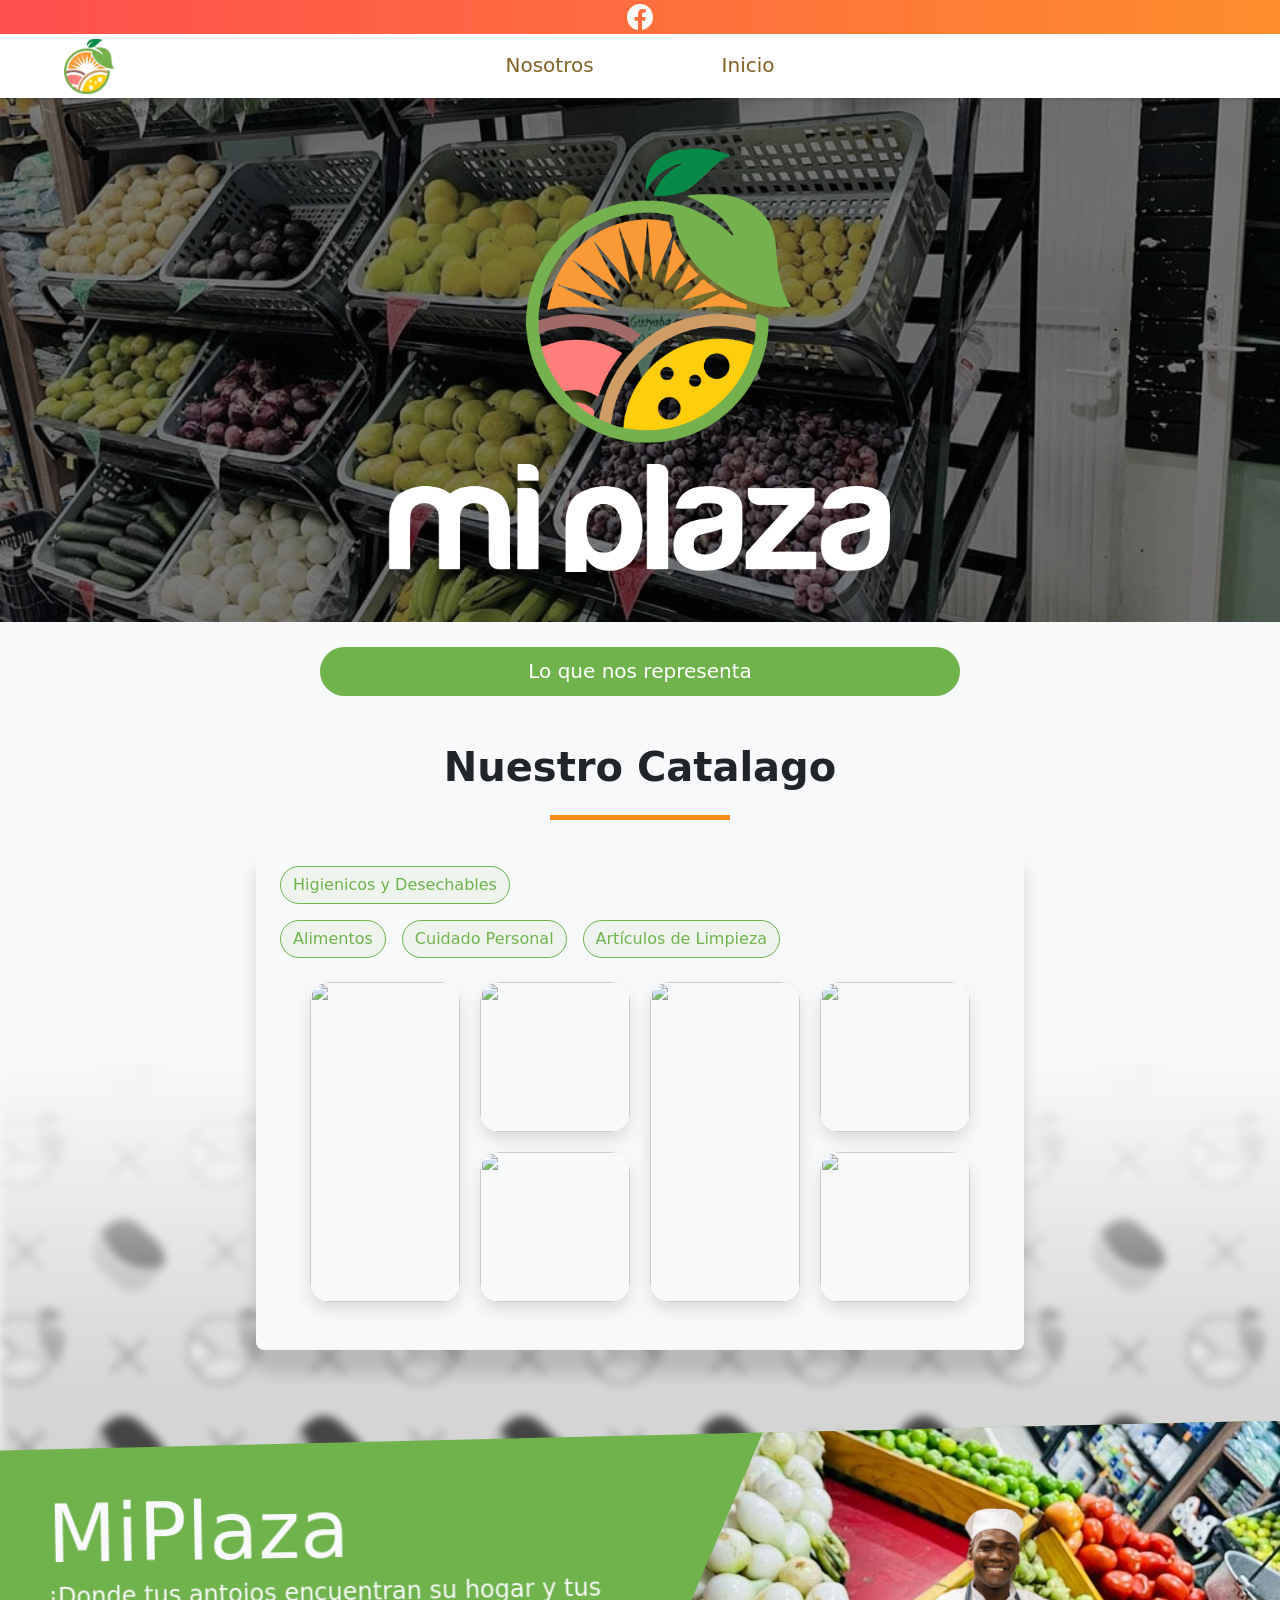
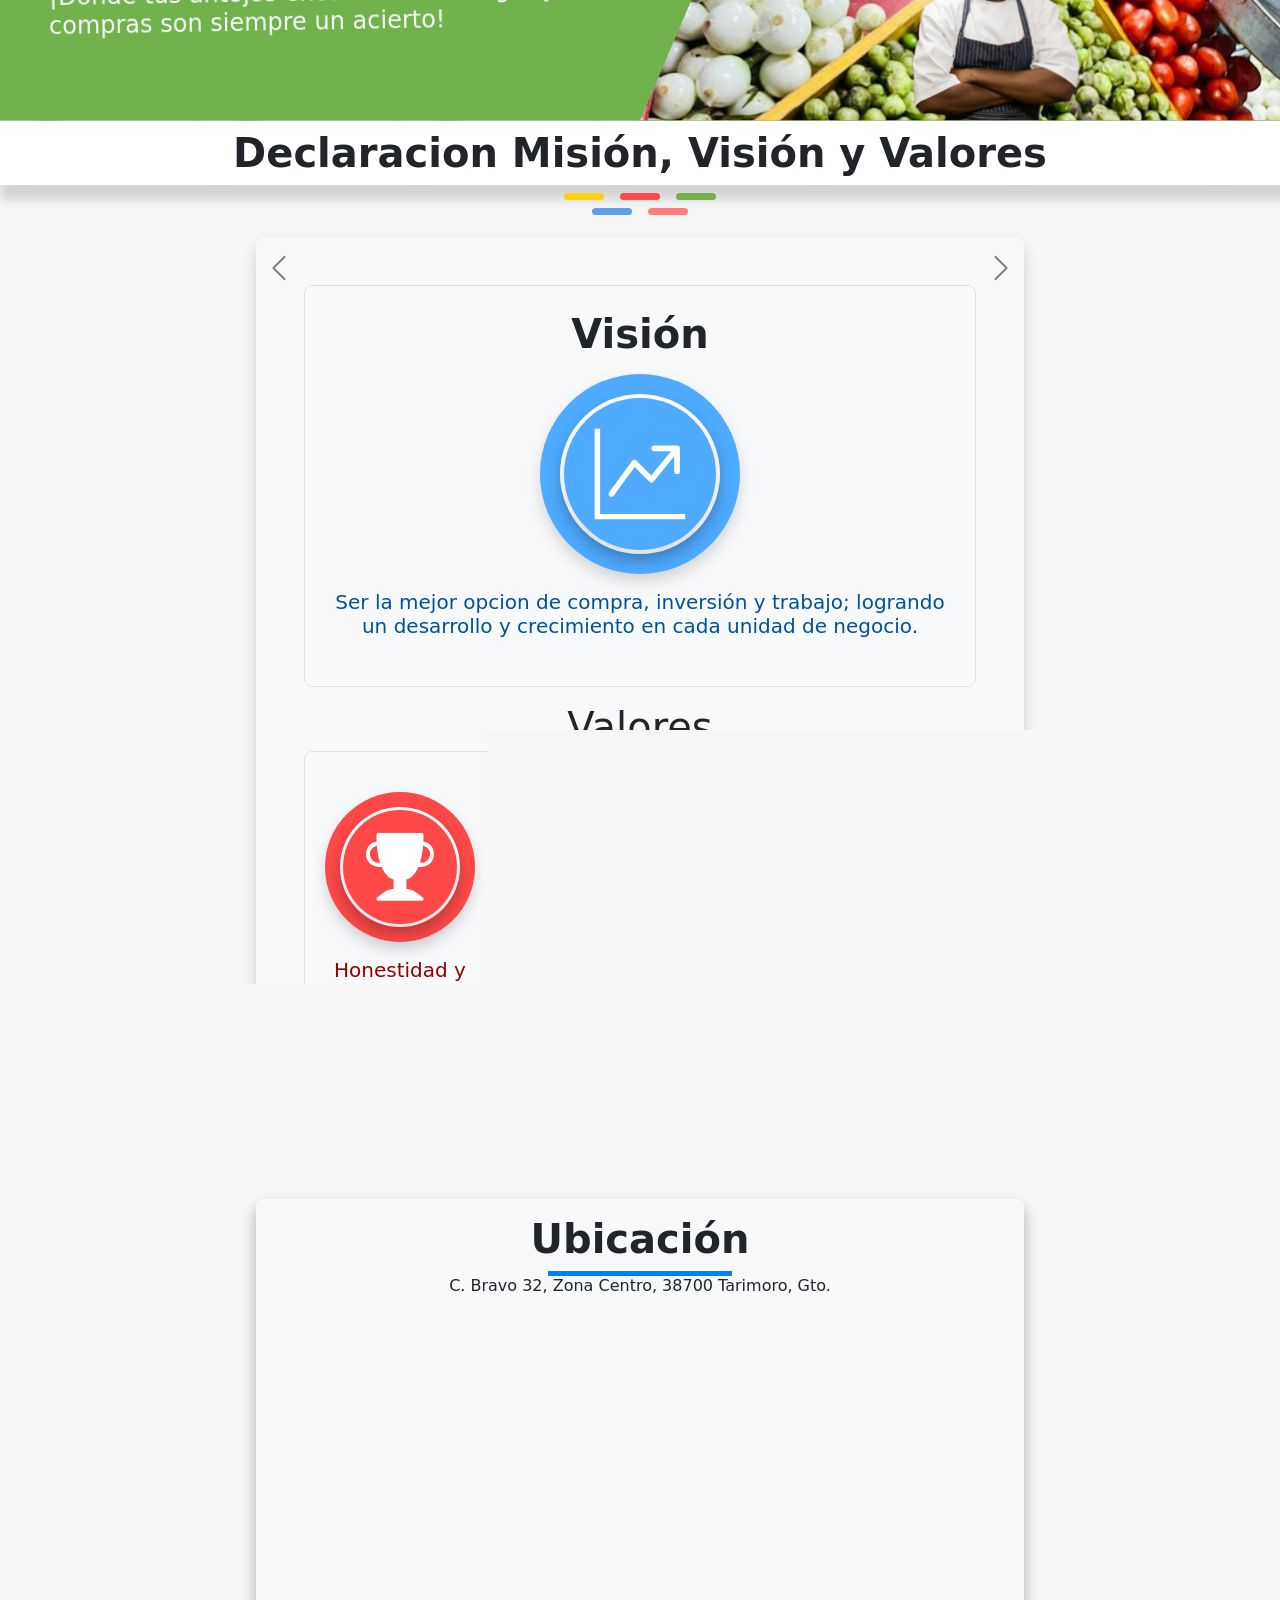
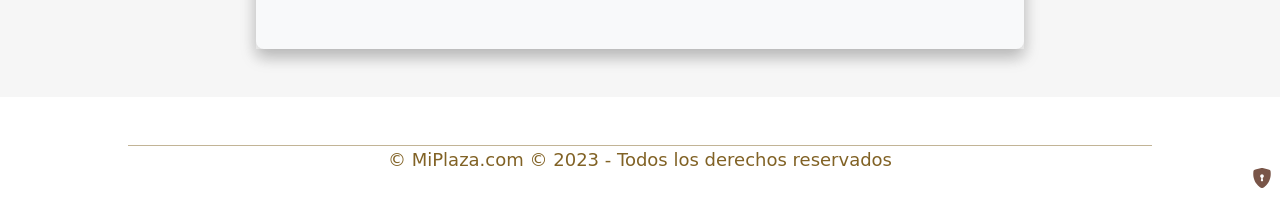
==== index.html @ 5a38d0c8 "Demo estatico MiPlaza (frontend publico)" ====
<!DOCTYPE html>
<html lang="es">

<head>
	<meta charset="UTF-8">
	<meta name="viewport" content="width=device-width, initial-scale=1.0">
	<title>Inicio - MiPlaza</title>
	<link rel="stylesheet" href="bootstrap.min.css">
	<meta name="description" content="Información sobre el super mercado miplaza como lo es el catalago de miplaza, ubicacion de miplaza y valores de miplaza">
	<link rel="stylesheet" href="header.css">
	<link rel="stylesheet" href="inicio-index.css">
	<link rel="icon" href="miplaza-logo.png" type="image/x-icon">
	<meta name="theme-color" content="#70B34D">
</head>

<body>
	<header class="p-0 position-fixed">
		<nav class="top">
			<ul class="nav justify-content-center">
				<li class="nav-item">
					<a href="https://www.facebook.com/profile.php?id=100053143824005" aria-label="Facebook">
						<svg xmlns="http://www.w3.org/2000/svg" width="28px" height="28px" fill="white"
							class="bi bi-facebook" viewBox="0 0 16 16">
							<path
								d="M16 8.049c0-4.446-3.582-8.05-8-8.05C3.58 0-.002 3.603-.002 8.05c0 4.017 2.926 7.347 6.75 7.951v-5.625h-2.03V8.05H6.75V6.275c0-2.017 1.195-3.131 3.022-3.131.876 0 1.791.157 1.791.157v1.98h-1.009c-.993 0-1.303.621-1.303 1.258v1.51h2.218l-.354 2.326H9.25V16c3.824-.604 6.75-3.934 6.75-7.951z" />
						</svg>
					</a>
				</li>
			</ul>
		</nav>
		<nav>
			<nav class="nav nav-underline h-100">
				<img src="miplaza-logo.png" alt="" class="img-fluid" id="icon-nav">
				<ul class="navbar nav justify-content-center">
					<li class="nav-item m-0">
						<a class="fs-5 nav-link m-0" href="nosotros.html">Nosotros</a>
					</li>
					<li class="nav-item m-0">
						<a class="fs-5 nav-link m-0" href="index.html">Inicio</a>
					</li>
				</ul>


			</nav>
		</nav>
	</header>
	<main style="margin-top: 98px;">
		<div class="encabezado" style="height: calc(80vh - 98px);">
			<div id="carouselExampleSlidesOnly" class="carousel slide logo position-relative w-100"
				data-bs-ride="carousel" style="height: calc( 80vh - 196px);">
				<div class="carousel-inner main w-100 h-100">
					<div class="carousel-item h-100 w-100 active">
						<img src="referencia.jpg"
							class="d-block w-100 h-100 object-fit-cover" alt="..." loading="lazy">
					</div>
					<div class="carousel-item h-100 w-100">
						<img src="referencia1.jpg"
							class="d-block w-100 h-100 object-fit-cover" alt="..." loading="lazy">

					</div>
					<div class="carousel-item h-100 w-100">
						<img src="referencia1.jpg"
							class="d-block w-100 h-100 object-fit-cover" alt="..." loading="lazy">

					</div>
				</div>
				<img src="miplaza.png"
					class="img-fluid position-absolute top-50 start-50 translate-middle w-100 h-100 object-fit-contain border-0 p-5"
					alt="" id="logo">
			</div>
			<div class="descripcion text-center w-100 bg-light d-flex flex-column justify-content-center align-items-center"
				style="height:98px">
				<button class="btn rounded-pill h-50 w-50" onclick="popCard()" type="button">
					Lo que nos representa
				</button>

			</div>

		</div>
		<div class="fixed-top w-100 h-100" id="blackground"></div>
		<div class="fixed-top m-auto card card-main  border-0 rounded rounded-3 shadow px-4 py-5 bg-body  h-75"
			style="color: #634d1d;" id="pop-card">
			<svg xmlns="http://www.w3.org/2000/svg" onclick="popCard()" width="40" height="40" fill="currentColor"
				class="bi bi-x position-absolute top-0 end-0" viewBox="0 0 16 16">
				<path
					d="M4.646 4.646a.5.5 0 0 1 .708 0L8 7.293l2.646-2.647a.5.5 0 0 1 .708.708L8.707 8l2.647 2.646a.5.5 0 0 1-.708.708L8 8.707l-2.646 2.647a.5.5 0 0 1-.708-.708L7.293 8 4.646 5.354a.5.5 0 0 1 0-.708" />
			</svg>
			<h1>Lorem ipsum dolor sit amet.</h1>
			<div class="txt overflow-y-auto h-100 px-3" style="border-top: #ae8633 solid 1px">
				<p class="w-100">Lorem ipsum dolor sit, amet consectetur adipisicing elit. Fugiat soluta iste voluptatum
					praesentium
					laborum a iure reprehenderit illum sit eius eos dolorem dicta optio similique consectetur, obcaecati
					ex ratione laudantium rerum esse neque unde aspernatur nam. Veritatis possimus, omnis, cumque quasi
					totam excepturi optio numquam mollitia fugit consequuntur sit dicta? Hic tenetur, in assumenda error
					totam ipsam, et id optio consequatur explicabo facilis similique necessitatibus doloremque ad dolore
					laborum nemo quam mollitia tempore! Deserunt, error illo illum accusamus at cupiditate sit ratione
					deleniti nostrum rerum quidem voluptatum blanditiis eaque hic ipsa maiores odit tenetur recusandae
					veritatis quo ullam mollitia. Maxime.</p>
				<div class="row">
					<div class="col-6 h-100 pe-3 mb-0">
						<p>
							Lorem ipsum, dolor sit amet consectetur adipisicing elit. Harum
							voluptatibus
							nisi,
							officiis illo
							similique ullam dolore at debitis sint atque magnam suscipit aliquam ab cumque ex quam,
							voluptatum
							ipsam
							itaque?
						</p>
						<p>
							Lorem ipsum dolor sit amet, consectetur adipisicing elit. Harum quasi asperiores officiis,
							accusamus cupiditate porro repellendus mollitia aliquid nemo laborum fuga libero iure est
							itaque atque quaerat quia fugiat rerum obcaecati facilis possimus unde expedita?
						</p>
					</div>
					<img src="profesionals.jpg" alt="" class="col-6 rounded-3 object-fit-cover" style="background: #634d1d; aspect-ratio: 1/1;">
				</div>

			</div>

		</div>

		<div class="main-elements  d-flex flex-column align-items-center justify-content-center text-center">

			<div class="w-100 d-flex flex-column align-items-center justify-content-center " id="bg-blanco"
				style="min-height:100px">
				<div class="categorias w-100">
					<div class="DMVV d-flex flex-column align-items-center justify-content-center display-6 fw-bolder mx-4"
						style="max-height: 15vh; margin-top: 2.5vh; margin-bottom: 2.5vh; ">Nuestro Catalago
						<div class="line w-25 mt-4" style=" background-color: #ff8d1c; min-height:5px;">
						</div>
					</div>
					<div class="bg-light d-flex flex-column mb-5  rounded-3 card-grid" style="max-width:900px">
						<div class="b-categorias d-flex justify-content-start flex-wrap-reverse mx-3 mt-3"
							style="min-height:10%;">
							<div class="bg-green m-2">
								<button class="btn h-100 fs-6 rounded-pill" id="card-grid-1">Alimentos</button>
							</div>
							<div class="bg-green m-2">
								<button class="btn h-100 fs-6 rounded-pill" id="card-grid-2">Cuidado Personal</button>
							</div>
							<div class="bg-green m-2">
								<button class="btn h-100 fs-6 rounded-pill" id="card-grid-3">Artículos de
									Limpieza</button>
							</div>
							<div class="bg-green m-2">
								<button class="btn h-100 fs-6 rounded-pill" id="card-grid-5">Higienicos y
									Desechables</button>
							</div>

						</div>
						<div class="m-categorias text-light card-animation justify-content-center h-auto px-5 py-3 pb-5 opacity-1"
							id="card-animation" style="">
							<div class="container-card  bg-light ratio2 h-100 position-relative container-card "
								style="grid-row: span 2;" id="grid-1"><img src="" alt="" id="img-grid-1"
									class="w-100 h-100 object-fit-cover container-card shadow">
								<p class="position-absolute top-50 start-50 translate-middle fs-5" id="p-grid-1">
									Articulo</p>
							</div>
							<div class="container-card    bg-light ratio1 h-100 position-relative container-card "
								style="grid-row: span 1; " id="grid-2"><img src="" alt="" id="img-grid-2"
									class="w-100 h-100 object-fit-cover container-card shadow">
								<p class="position-absolute top-50 start-50 translate-middle fs-5" id="p-grid-2">
									Articulo</p>
							</div>
							<div class="container-card  bg-light ratio2 h-100 position-relative container-card "
								style="grid-row: span 2;" id="grid-3"><img src="" alt="" id="img-grid-3"
									class="w-100 h-100 object-fit-cover container-card shadow">
								<p class="position-absolute top-50 start-50 translate-middle fs-5" id="p-grid-3">
									Articulo</p>
							</div>
							<div class="container-card  bg-light ratio1 h-100 position-relative container-card "
								style="grid-row: span 1;" id="grid-4"><img src="" alt="" id="img-grid-4"
									class="w-100 h-100 object-fit-cover container-card shadow">
								<p class="position-absolute top-50 start-50 translate-middle fs-5" id="p-grid-4">
									Articulo</p>
							</div>
							<div class="container-card  bg-light ratio1 h-100 position-relative container-card "
								style="grid-row: span 1;" id="grid-5"><img src="" alt="" id="img-grid-5"
									class="w-100 h-100 object-fit-cover container-card shadow">
								<p class="position-absolute top-50 start-50 translate-middle fs-5" id="p-grid-5">
									Articulo</p>
							</div>
							<div class="container-card  bg-light ratio1 h-100 position-relative container-card "
								style="grid-row: span 1;" id="grid-6"><img src="" alt="" id="img-grid-6"
									class="w-100 h-100 object-fit-cover container-card shadow">
								<p class="position-absolute top-50 start-50 translate-middle fs-5" id="p-grid-6">
									Articulo</p>
							</div>
						</div>
					</div>


				</div>

			</div>

			<div style="margin-bottom: 2.5vh; margin-top: 2.5vh;"
				class="w-100  d-flex flex-column justify-content-center  position-relative">
				<div class="bg-mvv w-100 row px-5 position-relative d-sm-block d-none" style="height:300px;">
					<div class="col-6 h-100 object-fit-cover d-flex align-items-center justify-content-center">
						<h1 class="text-light  text-start display-1 fw-medium" style="transform: rotate(-1deg);">
							MiPlaza
							<p class="fs-4">
								¡Donde tus antojos encuentran
								su hogar y tus compras son siempre un acierto!
							</p>
						</h1>
					</div>
					<div class="col-6 col-var h-100 object-fit-cover bg-body position-absolute top-0 end-0">
						<div class="w-100 h-100 position-relative">
							<img class="w-auto h-75 position-absolute bottom-0 start-50 translate-middle-x object-fit-cover"
								style="" src="carnes-people.png">
							</img>
							<img src="referencia1.jpg" alt=""
								class="w-100  h-100 object-fit-cover">
						</div>

					</div>
				</div>
				<h1
					class="DMVV bg-body d-flex flex-column align-items-center justify-content-center display-6 fw-bolder p-2   w-100">
					Declaracion
					Misión, Visión y Valores
				</h1>
				<div class="row d-flex justify-content-center mx-5" style=" min-height:5px; text-wrap: pretty;">
					<div class="  mx-2 rounded-pill"
						style=" background-color: #FFCF14; min-height:7px; max-width:40px;">
					</div>
					<div class=" mx-2 rounded-pill" style=" background-color: #FF4949; min-height:7px; max-width:40px;">
					</div>
					<div class="  mx-2 rounded-pill"
						style=" background-color: #77B04A; min-height:7px; max-width:40px;">
					</div>

				</div>
				<div class="row d-flex justify-content-center mx-5 mt-2" style=" min-height:5px; text-wrap: pretty;">
					<div class=" mx-2 rounded-pill" style=" background-color: #5e9ee8; min-height:7px; max-width:40px;">
					</div>
					<div class="  mx-2 rounded-pill"
						style=" background-color: #ff7e7c; min-height:7px; max-width:40px;">
					</div>
				</div>

			</div>
			<div class="bg-light rounded-3 opacity-0 mb-5 shadow" id="declaracion">
				<div class="">

					<div id="carouselExampleAutoplaying" class="carousel slide  position-relative card-main"
						data-bs-ride="carousel">
						<div class="carousel-inner w-100  p-5 pb-3">
							<div class=" carousel-item active  text-center border rounded-3 p-4">
								<div class="titulo-card h-25">
									<h1 class="display-6 fw-bolder m-0">Visión</h1>
								</div>
								<div class="cuerpo-card h-75 d-flex flex-column align-items-center mb-3">
									<div class="VV rounded-circle ratio ratio-1x1 position-relative shadow my-3"
										style="background-color: #4FABFF;">
										<div class="rounded-circle position-absolute top-50 start-50 translate-middle shadow"
											style="width: 80%; height: 80%; background-color: white;">
											<div class="rounded-circle position-absolute top-50 start-50 translate-middle shadow"
												style="width: 95%; height: 95%; background-color: #4FABFF;">
												<svg xmlns="http://www.w3.org/2000/svg" width="60%" height="60%"
													fill="white"
													class="bi bi-graph-up-arrow position-absolute top-50 start-50 translate-middle"
													viewBox="0 0 16 16">
													<path fill-rule="evenodd"
														d="M0 0h1v15h15v1H0V0Zm10 3.5a.5.5 0 0 1 .5-.5h4a.5.5 0 0 1 .5.5v4a.5.5 0 0 1-1 0V4.9l-3.613 4.417a.5.5 0 0 1-.74.037L7.06 6.767l-3.656 5.027a.5.5 0 0 1-.808-.588l4-5.5a.5.5 0 0 1 .758-.06l2.609 2.61L13.445 4H10.5a.5.5 0 0 1-.5-.5Z" />
												</svg>
											</div>
										</div>
									</div>
									<p class="h5" style="color:#00519C;">Ser la mejor opcion de compra, inversión y
										trabajo;
										logrando un desarrollo y crecimiento en cada unidad de negocio.
									</p>
								</div>
							</div>
							<div class=" carousel-item text-center border rounded-3 p-4">
								<div class="titulo-card h-25">
									<h1 class="display-6 fw-bolder m-0">Misión</h1>
								</div>
								<div class="cuerpo-card h-75 d-flex flex-column align-items-center mb-3">
									<div class="rounded-circle ratio ratio-1x1 position-relative shadow my-3 VV"
										style="background-color: #f9906C;">
										<div class="rounded-circle position-absolute top-50 start-50 translate-middle shadow"
											style="width: 80%; height: 80%; background-color: white;">
											<div class="rounded-circle position-absolute top-50 start-50 translate-middle shadow"
												style="width: 95%; height: 95%; background-color: #f9906C;">
												<svg xmlns="http://www.w3.org/2000/svg" width="60%" height="60%"
													fill="white"
													class="bi bi-pin-map-fill position-absolute top-50 start-50 translate-middle"
													viewBox="0 0 16 16">
													<path fill-rule="evenodd"
														d="M3.1 11.2a.5.5 0 0 1 .4-.2H6a.5.5 0 0 1 0 1H3.75L1.5 15h13l-2.25-3H10a.5.5 0 0 1 0-1h2.5a.5.5 0 0 1 .4.2l3 4a.5.5 0 0 1-.4.8H.5a.5.5 0 0 1-.4-.8l3-4z" />
													<path fill-rule="evenodd"
														d="M4 4a4 4 0 1 1 4.5 3.969V13.5a.5.5 0 0 1-1 0V7.97A4 4 0 0 1 4 3.999z" />
												</svg>
											</div>
										</div>
									</div>
									<p class="h5" style="color:#C86F50;">Ser la satisfaccion de nuestros clientes,
										proveedores y empleados con honestidad, servicio y pasíon.
									</p>
								</div>
							</div>
						</div>
						<button class="carousel-control-prev" type="button" data-bs-target="#carouselExampleAutoplaying"
							title="izquierda" data-bs-slide="prev">
							<svg xmlns="http://www.w3.org/2000/svg" width="30" height="30" fill="secondary"
								class="bi bi-chevron-left position-absolute top-0 start-0 m-2 my-3" viewBox="0 0 16 16">
								<path fill-rule="evenodd"
									d="M11.354 1.646a.5.5 0 0 1 0 .708L5.707 8l5.647 5.646a.5.5 0 0 1-.708.708l-6-6a.5.5 0 0 1 0-.708l6-6a.5.5 0 0 1 .708 0z" />
							</svg>
						</button>
						<button class="carousel-control-next" type="button" data-bs-target="#carouselExampleAutoplaying"
							title="derecha" data-bs-slide="next">
							<svg xmlns="http://www.w3.org/2000/svg" width="30" height="30" fill="secondary"
								class="bi bi-chevron-right position-absolute top-0 end-0 m-2 my-3" viewBox="0 0 16 16">
								<path fill-rule="evenodd"
									d="M4.646 1.646a.5.5 0 0 1 .708 0l6 6a.5.5 0 0 1 0 .708l-6 6a.5.5 0 0 1-.708-.708L10.293 8 4.646 2.354a.5.5 0 0 1 0-.708z" />
							</svg>
						</button>
					</div>
				</div>
				<div class="d-flex justify-content-center">
					<div class="row justify-content-center pb-5 px-md-0 px-5 card-main">
						<div class="titulo-card text-center">
							<h1 class="display-6 m-0 p-0">Valores</h1>
						</div>
						<div class="carrusel-card col-md-3 text-center border rounded-3 p-4 mb-md-0 mb-5 me-md-5 me-0">
							<div class="cuerpo-card h-75 d-flex flex-column align-items-center mb-3">
								<div class="rounded-circle ratio ratio-1x1 position-relative shadow my-3 valores"
									style=" background-color: #FF4949;">
									<div class="rounded-circle position-absolute top-50 start-50 translate-middle shadow"
										style="width: 80%; height: 80%; background-color: white;">
										<div class="rounded-circle position-absolute top-50 start-50 translate-middle shadow"
											style="width: 95%; height: 95%; background-color: #FF4949;">
											<svg xmlns="http://www.w3.org/2000/svg" width="60%" height="60%"
												fill="white"
												class="bi bi-pin-map-fill position-absolute top-50 start-50 translate-middle"
												viewBox="0 0 16 16">
												<path
													d="M2.5.5A.5.5 0 0 1 3 0h10a.5.5 0 0 1 .5.5c0 .538-.012 1.05-.034 1.536a3 3 0 1 1-1.133 5.89c-.79 1.865-1.878 2.777-2.833 3.011v2.173l1.425.356c.194.048.377.135.537.255L13.3 15.1a.5.5 0 0 1-.3.9H3a.5.5 0 0 1-.3-.9l1.838-1.379c.16-.12.343-.207.537-.255L6.5 13.11v-2.173c-.955-.234-2.043-1.146-2.833-3.012a3 3 0 1 1-1.132-5.89A33.076 33.076 0 0 1 2.5.5zm.099 2.54a2 2 0 0 0 .72 3.935c-.333-1.05-.588-2.346-.72-3.935zm10.083 3.935a2 2 0 0 0 .72-3.935c-.133 1.59-.388 2.885-.72 3.935z" />
											</svg>
										</div>
									</div>
								</div>
								<p class="h5" style="color:#950000;">Honestidad y Confianza
								</p>
							</div>
						</div>
						<div class="carrusel-card col-md-3 text-center border rounded-3 p-4 mb-md-0 mb-5 ">
							<div class="cuerpo-card h-75 d-flex flex-column align-items-center mb-3">
								<div class="rounded-circle ratio ratio-1x1 position-relative shadow my-3 valores"
									style="background-color: #FFCF14;">
									<div class="rounded-circle position-absolute top-50 start-50 translate-middle shadow"
										style="width: 80%; height: 80%; background-color: white;">
										<div class="rounded-circle position-absolute top-50 start-50 translate-middle shadow"
											style="width: 95%; height: 95%; background-color: #FFCF14;">
											<svg xmlns="http://www.w3.org/2000/svg" width="60%" height="60%"
												fill="white"
												class="bi bi-pin-map-fill position-absolute top-50 start-50 translate-middle"
												viewBox="0 0 16 16">
												<path
													d="M9 5a3 3 0 1 1-6 0 3 3 0 0 1 6 0Zm-9 8c0 1 1 1 1 1h10s1 0 1-1-1-4-6-4-6 3-6 4Zm13.5-8.09c1.387-1.425 4.855 1.07 0 4.277-4.854-3.207-1.387-5.702 0-4.276Z" />
											</svg>
										</div>
									</div>
								</div>
								<p class="h5" style="color:#957700;">Respeto y Servicio
								</p>
							</div>
						</div>
						<div class="carrusel-card col-md-3 text-center border rounded-3 p-4 ms-md-5 ms-0">
							<div class="cuerpo-card h-75 d-flex flex-column align-items-center mb-3">
								<div class="rounded-circle ratio ratio-1x1 position-relative shadow my-3 valores"
									style="background-color: #77B04A;">
									<div class="rounded-circle position-absolute top-50 start-50 translate-middle shadow"
										style="width: 80%; height: 80%; background-color: white;">
										<div class="rounded-circle position-absolute top-50 start-50 translate-middle shadow"
											style="width: 95%; height: 95%; background-color: #77B04A;">
											<svg xmlns="http://www.w3.org/2000/svg" width="60%" height="60%"
												fill="white"
												class="bi bi-pin-map-fill position-absolute top-50 start-50 translate-middle"
												viewBox="0 0 16 16">
												<path fill-rule="evenodd"
													d="M6 3.5A1.5 1.5 0 0 1 7.5 2h1A1.5 1.5 0 0 1 10 3.5v1A1.5 1.5 0 0 1 8.5 6v1H14a.5.5 0 0 1 .5.5v1a.5.5 0 0 1-1 0V8h-5v.5a.5.5 0 0 1-1 0V8h-5v.5a.5.5 0 0 1-1 0v-1A.5.5 0 0 1 2 7h5.5V6A1.5 1.5 0 0 1 6 4.5v-1zm-6 8A1.5 1.5 0 0 1 1.5 10h1A1.5 1.5 0 0 1 4 11.5v1A1.5 1.5 0 0 1 2.5 14h-1A1.5 1.5 0 0 1 0 12.5v-1zm6 0A1.5 1.5 0 0 1 7.5 10h1a1.5 1.5 0 0 1 1.5 1.5v1A1.5 1.5 0 0 1 8.5 14h-1A1.5 1.5 0 0 1 6 12.5v-1zm6 0a1.5 1.5 0 0 1 1.5-1.5h1a1.5 1.5 0 0 1 1.5 1.5v1a1.5 1.5 0 0 1-1.5 1.5h-1a1.5 1.5 0 0 1-1.5-1.5v-1z" />
											</svg>
										</div>
									</div>
								</div>
								<p class="h5" style="color: #47692c;">Compromiso y Colaboratividad
								</p>
							</div>
						</div>
					</div>

				</div>
			</div>
			<div class="w-100 ubicacion my-5 opacity-0 shadow" id="ubicacion">
				<div class=" w-100 bg-light rounded-3 shadow" style="height:50vh; min-height:400px">
					<div class="w-100 h-25">
						<h1 class="display-6 fw-bolder p-3 m-0">Ubicación
							<div class="line w-25 mt-2"
								style=" background-color: #0080ff; min-height:5px; text-wrap: pretty;"></div>
							<p class="fs-6 fw-normal">C. Bravo 32, Zona Centro, 38700 Tarimoro, Gto.</p>
						</h1>
					</div>
					<div class="h-75">
						<iframe
							src="https://www.google.com/maps/embed?pb=!1m18!1m12!1m3!1d556.2967729511494!2d-100.7547100764793!3d20.287692794222625!2m3!1f0!2f0!3f0!3m2!1i1024!2i768!4f13.1!3m3!1m2!1s0x842cc92a7fb5a6d7%3A0xd853e0dbbfbe18da!2sC.%20Bravo%2032%2C%20Zona%20Centro%2C%2038700%20Tarimoro%2C%20Gto.!5e0!3m2!1ses!2smx!4v1700588230993!5m2!1ses!2smx"
							width="100%" height="100%" style="border:0;" class=" rounded-bottom-3" allowfullscreen=""
							loading="lazy" referrerpolicy="no-referrer-when-downgrade"
							title="Mapa de ubicacion"></iframe>
					</div>

				</div>
			</div>

		</div>
	</main>



	<footer class="position-relative pt-5">
		<ul class="nav justify-content-center">
		</ul>
		<div class="line"></div>
		<p>© MiPlaza.com © 2023 - Todos los derechos reservados</p>
		<div class="position-absolute bottom-0 end-0 m-2"><a href="#"
				aria-label="Admin"><svg xmlns="http://www.w3.org/2000/svg" width="20" height="20" fill="#795548"
					class="bi bi-shield-lock-fill" viewBox="0 0 16 16">
					<path fill-rule="evenodd"
						d="M8 0c-.69 0-1.843.265-2.928.56-1.11.3-2.229.655-2.887.87a1.54 1.54 0 0 0-1.044 1.262c-.596 4.477.787 7.795 2.465 9.99a11.777 11.777 0 0 0 2.517 2.453c.386.273.744.482 1.048.625.28.132.581.24.829.24s.548-.108.829-.24a7.159 7.159 0 0 0 1.048-.625 11.775 11.775 0 0 0 2.517-2.453c1.678-2.195 3.061-5.513 2.465-9.99a1.541 1.541 0 0 0-1.044-1.263 62.467 62.467 0 0 0-2.887-.87C9.843.266 8.69 0 8 0zm0 5a1.5 1.5 0 0 1 .5 2.915l.385 1.99a.5.5 0 0 1-.491.595h-.788a.5.5 0 0 1-.49-.595l.384-1.99A1.5 1.5 0 0 1 8 5z" />
				</svg></a></div>

	</footer>
	<script src="bootstrap.min.js"></script>
	<script src="inicio.js"></script>

</body>

</html>
---- header.css ----
* {
    border: 0;
    padding: 0;
    word-wrap: break-word;
}
header {
    top: 0;
    width: 100%;
    background: white;
    box-shadow: #36363691 0px 0px 5px;
    z-index: 999 !important;
}
body{
    background: #00000009;
}
li {
    padding: 0 5%;
}

.nav-link:any-link {
    font-weight: 500;
    font-size: 20px;
    text-align: center;
    color: #816325;
}

.navbar .nav-item {
    margin: 0 1%;
}

@keyframes gradient {
    0% {
        background-position: 0% 50%;
      }
      50% {
        background-position: 100% 50%;
      }
      100% {
        background-position: 0% 50%;
    }
}

.top {
    padding: 3px;
    background: linear-gradient(to right, #ff4f4f 0%, #FDCB0A 50%, #62ad39 100%);
    background-size: 400% 400%;
    animation: gradient 20s linear infinite;
}

.top svg,
.top li {
    padding: 0 1px;
}

.nav-underline img {
    position: absolute;
    width: 50px;
    margin: 5px 5%;
}

.navbar {
    width: 100%;
    display: inline-flex;
}

.top li:hover {

    color: white;
}
footer {
    padding:1% 10%;
    background: rgb(255, 255, 255);
    width: 100%;
    height: 100px;
    text-align: center;
}
footer .nav-link:any-link{
    font-weight: 400;
}
.line{
    width: 100%;
    height: 1px;
    content:"";
    background: #8162257a;
    margin: 0 auto;
}
footer p{
    color: #816225;
    font-size: 18px;
    font-weight: 350;
}
footer ul li a svg{
    width: 28px;
    aspect-ratio: 1/1;
    margin: 10px;
}
@media (max-width: 600px) {
    #icon-nav{
        display: none;
    }
  }
---- inicio-index.css ----
:root {
    --verde: #70B34D;
}
body::-webkit-scrollbar {
    width: 10px;
    background: transparent;
}

body::-webkit-scrollbar-track {
    background: transparent;
}

body::-webkit-scrollbar-thumb {
    background-color: var(--verde);
    border-radius: 50px;
}
.txt::-webkit-scrollbar {
    width: 5px;
    background: transparent;
}

.txt::-webkit-scrollbar-track {
    background: transparent;
}

.txt::-webkit-scrollbar-thumb {
    background-color: #634d1d;
    border-radius: 50px;
}
.bg-mvv{
    background: var(--verde);
    clip-path: polygon(0 10%, 100% 0, 100% 100%, 0% 100%);
}
.bg-mvv .col-var{
    clip-path: polygon(20% 0%, 100% 0, 100% 100%, 0% 100%);
}

@keyframes moverr {
    0% {
        opacity: 0;
        transform: translateY(100px);
    }

    100% {
        transform: translateY(0);
        opacity: 1;
    }
}

.carousel-item img {
    filter: brightness(50%) saturate(60%);
    height: calc(88vh - 196px);
}

body::before {
    filter: blur(5px) brightness(90%);
    content: "";
    position: fixed;
    top: 0;
    left: 0;
    width: 200%;
    height: 200%;
    z-index: -1;
    background-image: url('miplaza-logo-bn.png');
    background-repeat: repeat;
    background-size: 200px;
    background-position: center;
    animation: aparecer 1.5s ease forwards, cambioDePosicion 30s linear infinite;
}

@keyframes aparecer {
    from {
        opacity: 0 !important;
    }

    to {
        opacity: 1 !important;
    }
}

@keyframes cambioDePosicion {
    0% {
        transform: translate(0, 0);
    }

    50% {
        transform: translate(-100px, -100px);
    }

    100% {
        transform: translate(0, 0);
    }
}

#logo {
    z-index: 4;
    padding: 20px;
    max-width: 600px;
    width: 100%;
}

.main-element {
    min-height: 98px !important;
    margin-right: 20%;
    margin-left: 20%;
}

.card-main,
.card-body,
.ubicacion,
.categorias {
    max-width: 768px !important;
}

.card-main {
    min-width: 768px;
}

.valores {
    width: 150px;
}

.VV {
    width: 200px;
}

.carrusel-card {
    transition: box-shadow 500ms, background 500ms;
}

.carrusel-card:hover {
    background: #00000005;
    box-shadow: rgba(0, 0, 0, 0.363) 0px 10px 10px 0px;
    transition: box-shadow 500ms, background 500ms;
}

.visible {
    animation: moverr 500ms forwards !important;
}

.descripcion {
    position: relative;
    z-index: 5 !important;
}

.descripcion button {
    background: var(--verde) !important;
    animation: aparecer 500ms;
    color: white !important;
    border: none !important;
    font-weight: 500 !important;
    font-size: 20px !important;
    text-align: center;
}

.descripcion button:hover {
    background: #71b34d13 !important;
    color: var(--verde)!important;
    border: 1px solid var(--verde) !important;
}

.bg-green button {
    background: #71b34d13 !important;
    color: var(--verde) !important;
    border: 1px solid var(--verde) !important;
    font-weight: 500 !important;
}

.bg-green button:hover {
    background: var(--verde) !important;
    animation: aparecer 500ms;
    color: white !important;
    border: none !important;
}

.m-categorias {
    display: grid;
    gap: 20px;
    grid-template-columns: repeat(auto-fit, 150px);
    grid-template-rows: repeat(auto-fit, 150px);
    justify-content: center;
    align-content: start;
}

.container-card {
    border-radius: 20px;
}

.ratio1 {
    aspect-ratio: 1/1;
    width: 100%;
}

.ratio2 {
    aspect-ratio: 1/2;
    width: 100%;
}

#img-grid-1,
#img-grid-2,
#img-grid-3,
#img-grid-4,
#img-grid-5,
#img-grid-6 {
    transition: filter 500ms, transform 1s;
    transform: translateY(0px);
    filter: blur(0.7px) opacity(80%);
}

#img-grid-1:hover,
#img-grid-2:hover,
#img-grid-3:hover,
#img-grid-4:hover,
#img-grid-5:hover,
#img-grid-6:hover {
    filter: blur(0px) opacity(90%);
    transform: translateY(-5px);
    transition: filter 500ms, transform 1s;

}

#card-animation {
    transition: opacity 500ms;
}

#bg-blanco {
    background: linear-gradient(to bottom, #f8f9fa 50%, #f2f2f200) !important;
}

.card-grid {
    box-shadow: 0 1.5rem 1rem rgba(0, 0, 0, 0.15) !important;
}

@keyframes appear {
    from {
        transform: scale(0) translate(0, 0);
        opacity: 0;
        transform-origin: center center;
    }

    50% {
        transform: scale(1.1) translate(0, 0);
        opacity: 1;
        transform-origin: center center;
    }

    to {
        transform: scale(1) translate(0, 0);
        opacity: 1;
        transform-origin: center center;
    }
}

@keyframes appearbg {
    from {
        transform: scale(0) translate(0, 0);
        opacity: 0;
    }

    25% {
        opacity: 0;
        transform: scale(1) translate(0, 0);
    }

    to {
        transform: scale(1) translate(0, 0);
        opacity: 1;
    }
}

@keyframes appear-end {
    from {
        opacity: 1;
        transform: scale(1) translate(0, 0);
        transform-origin: center center;
    }

    50% {
        transform: scale(1.05) translate(0, 0);
        opacity: 1;
    }

    to {
        opacity: 0;
        transform: scale(0) translate(0, 0);
        transform-origin: center center;
    }
}


#pop-card {
    z-index: 6 !important;
    box-sizing: border-box;
    top: 150px !important;
    transform: scale(0);
}

#blackground {
    display: none;
    background: #0000002a;
    z-index: 5 !important;
    transition: opacity 1000ms;
}

#blackground.visible {
    display: block;
    opacity: 1;
}

.pop-class-end {
    animation: appear-end 400ms forwards;
}

.pop-class {
    animation: appear 400ms forwards !important;
}


@keyframes animation-cards {
    0% {
        opacity: 1;
    }

    2% {
        opacity: 0;
    }

    100% {
        opacity: 1;
    }
}

.card-animation {
    animation: animation-cards 700ms ease;
}

.logo {
    min-height: 160px !important;
}

@media (max-width: 767.9px) {

    .card-main,
    .ubicacion,
    .categorias {
        width: 100%;
        min-width: auto;
    }

    .valores,
    .VV {
        width: 150px;
    }
}
@media (max-width: 600px) {
    .main-element {
        margin-right: 0px;
        margin-left: 0px;
    }

    #logo {
    }

    .m-categorias {
        padding-left: 10px !important;
        padding-right: 10px !important;
    }
}
@media (max-width: 575.9px) {
    #pop-card {
        margin-top: 57px;
        height: 90%;
    }


    #collapseExample {
        padding: 0 !important;
    }

    .descripcion button {
        width: 75% !important;
    }
}
@media (max-width: 200px) {
    #logo{
        display: none;
    }
}
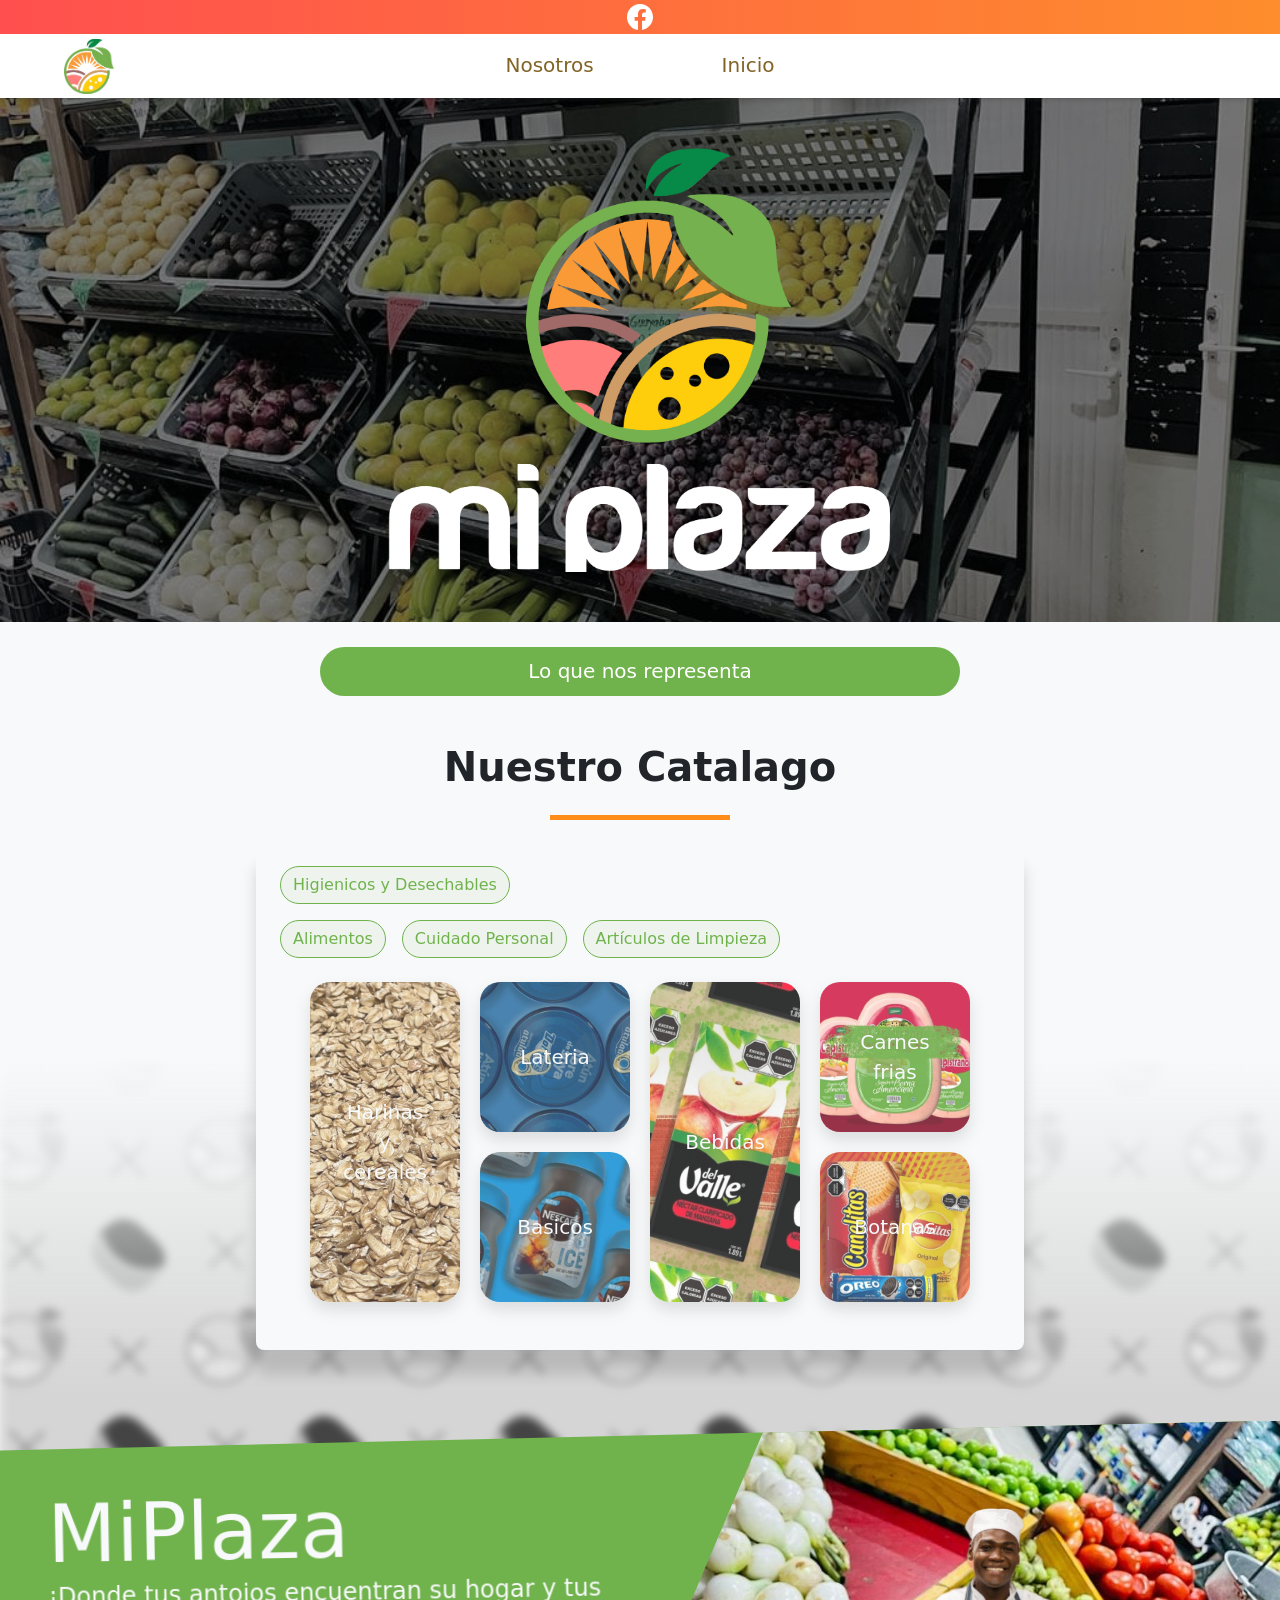
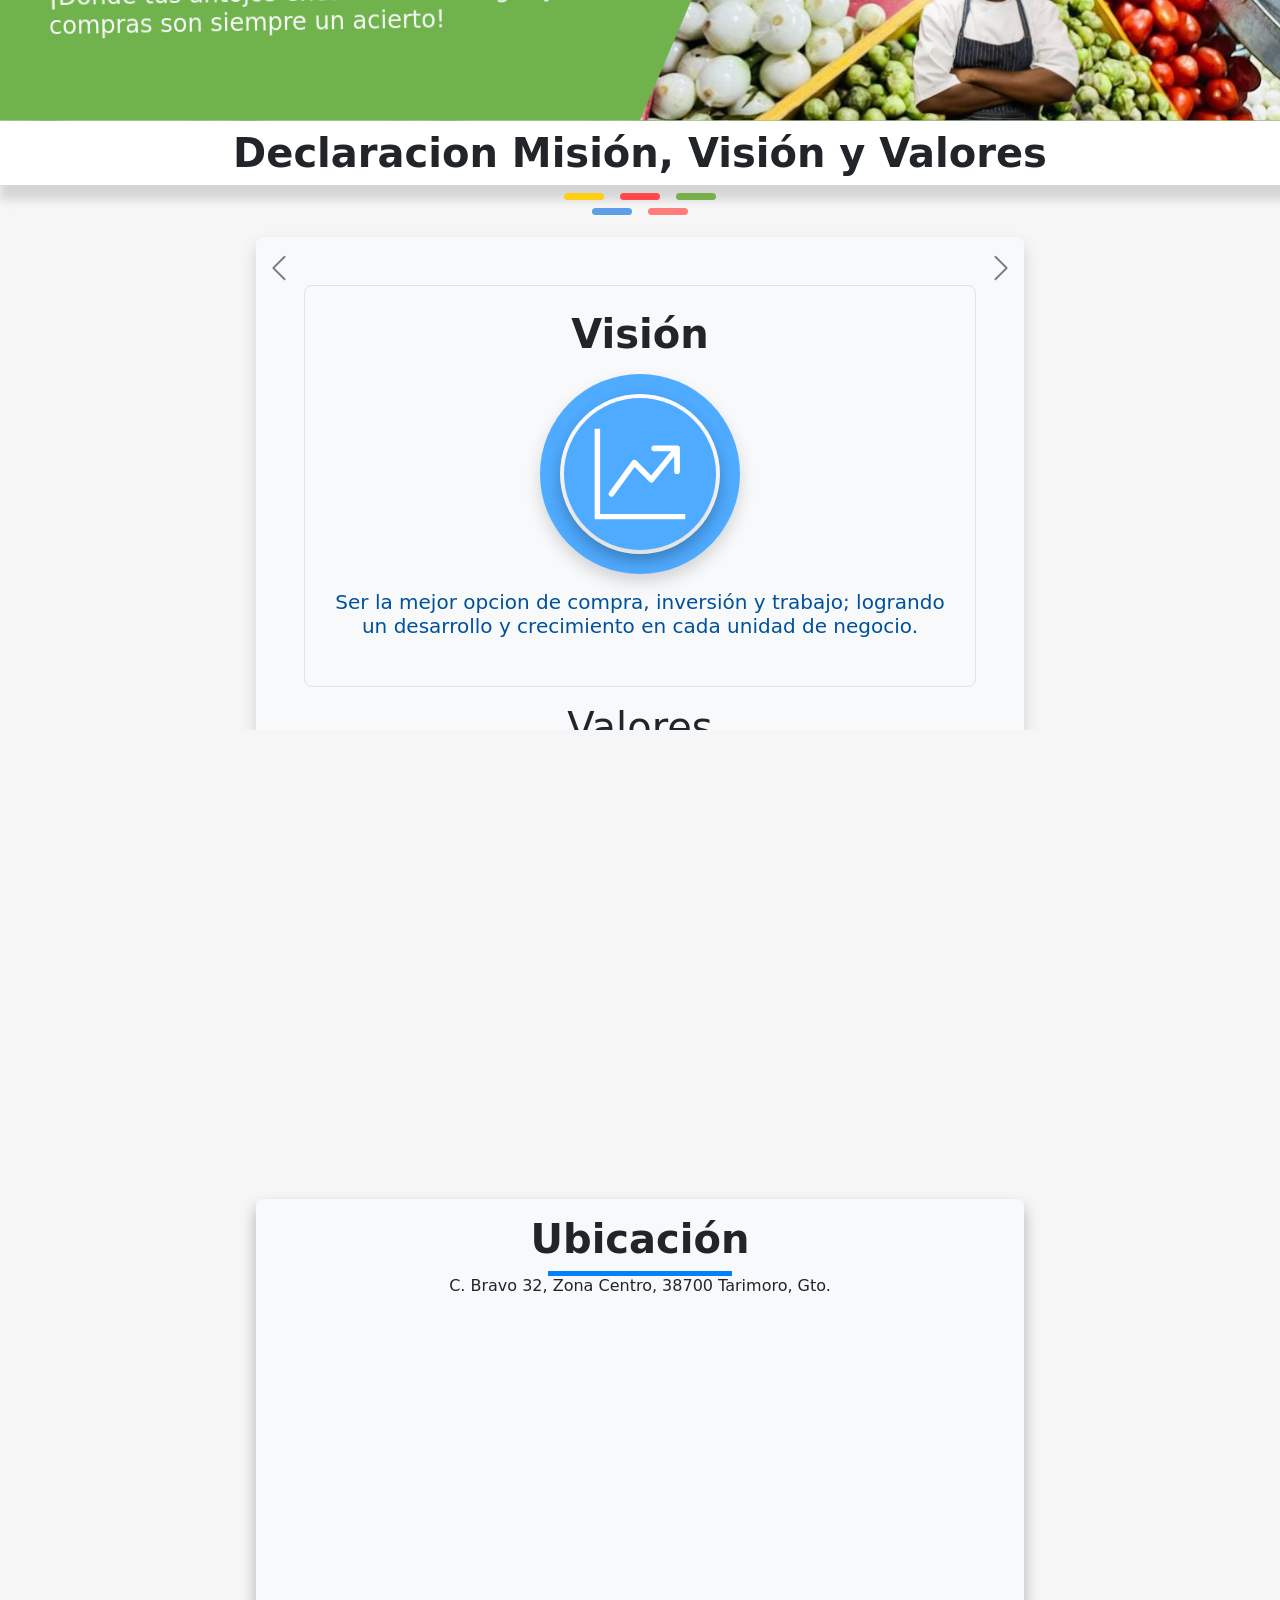
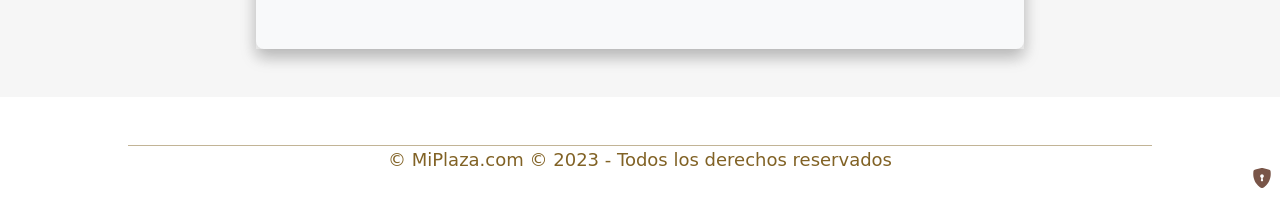
==== commit 8b16df9e: "Simulacion MiPlaza: login + admin demo" ====
--- a/index.html
+++ b/index.html
@@ -430,7 +430,7 @@
 		</ul>
 		<div class="line"></div>
 		<p>© MiPlaza.com © 2023 - Todos los derechos reservados</p>
-		<div class="position-absolute bottom-0 end-0 m-2"><a href="#"
+		<div class="position-absolute bottom-0 end-0 m-2"><a href="login-admin.html"
 				aria-label="Admin"><svg xmlns="http://www.w3.org/2000/svg" width="20" height="20" fill="#795548"
 					class="bi bi-shield-lock-fill" viewBox="0 0 16 16">
 					<path fill-rule="evenodd"
